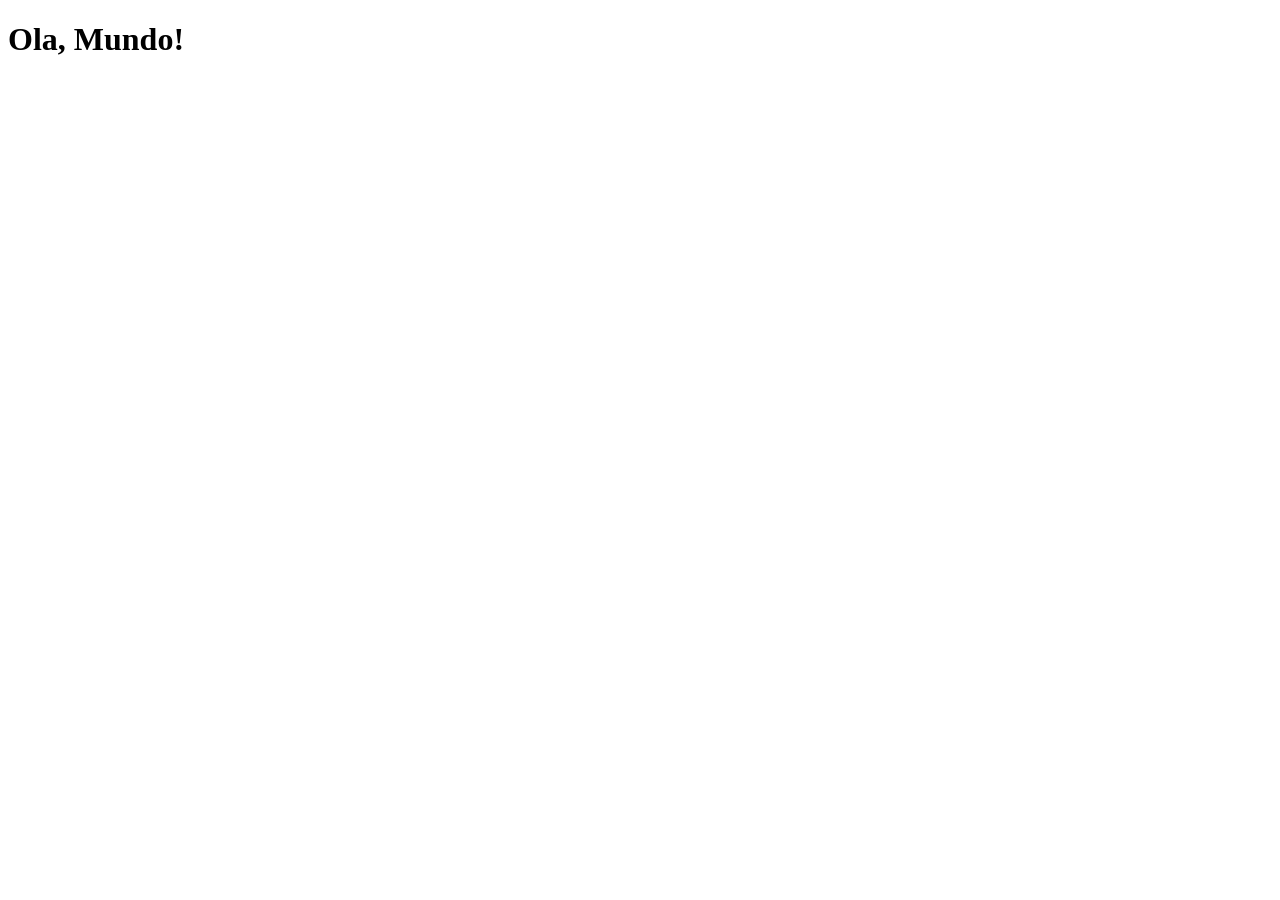
==== index.html @ dea98ad4 "Criei a pagina inicial" ====
<!DOCTYPE html>
<html lang="pt-br">
<head>
    <meta charset="UTF-8">
    <meta name="viewport" content="width=device-width, initial-scale=1.0">
    <title>Projeto Redes Sociais</title>
    <link rel="shortcut icon" href="favicon.ico" type="image/x-icon">
    <link rel="stylesheet" href="style.css">
</head>
<body>
    <h1>Ola, Mundo!</h1>
</body>
</html>
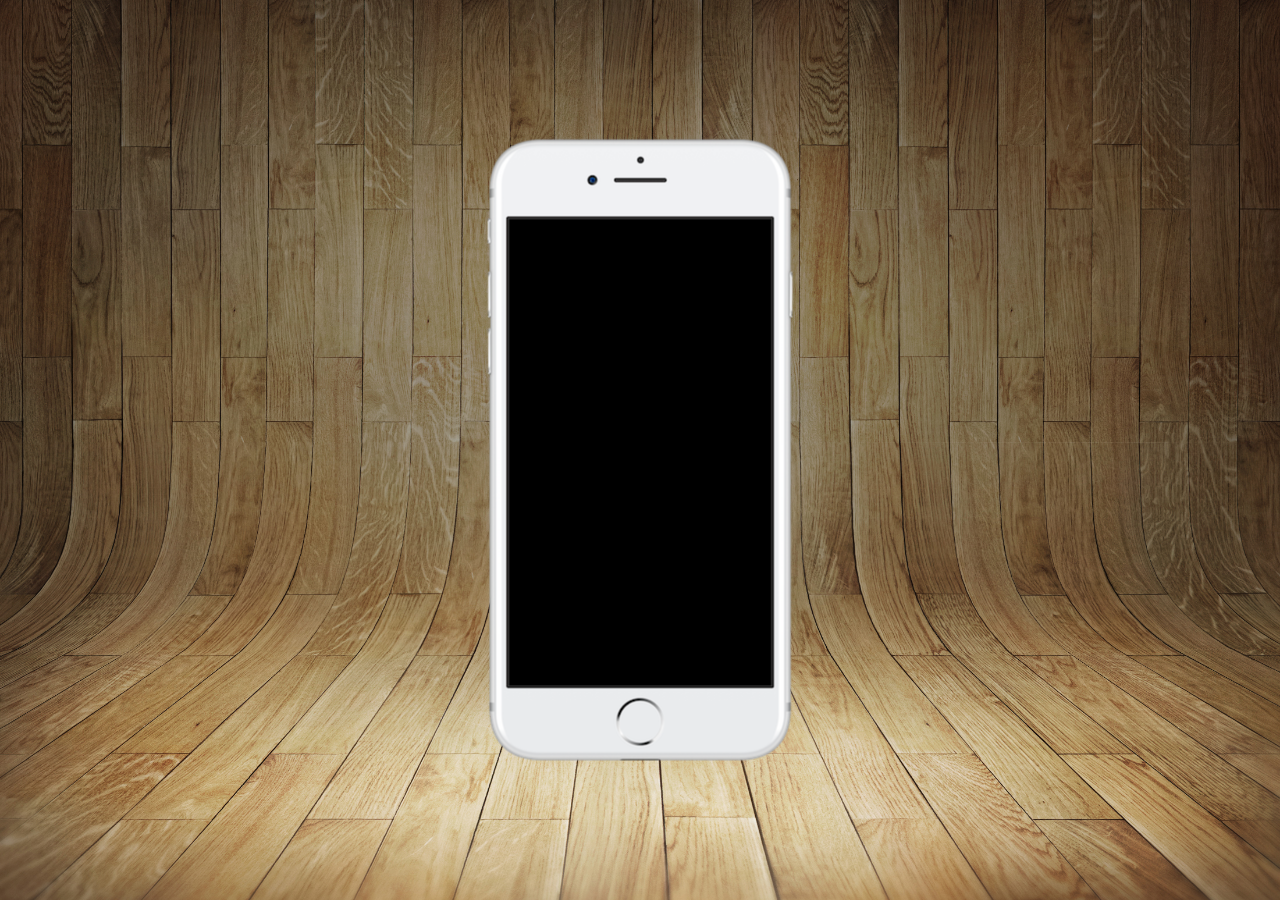
==== commit de008942: "colocando imagens" ====
--- a/index.html
+++ b/index.html
@@ -5,9 +5,17 @@
     <meta name="viewport" content="width=device-width, initial-scale=1.0">
     <title>Projeto Redes Sociais</title>
     <link rel="shortcut icon" href="favicon.ico" type="image/x-icon">
-    <link rel="stylesheet" href="style.css">
+    <link rel="stylesheet" href="estilos/style.css">
 </head>
 <body>
-    <h1>Ola, Mundo!</h1>
+    <main>
+        <section id="telefone">
+            
+        </section>
+        
+        <section id="redes-sociais">
+
+        </section>
+    </main>
 </body>
 </html>
--- a/estilos/style.css
+++ b/estilos/style.css
@@ -0,0 +1,38 @@
+@charset "UTF-8";
+
+*{
+    padding: 0px;
+    margin: 0px;
+    font-family: Arial, Helvetica, sans-serif;
+}
+
+html,body{
+    height: 100vh;
+    width: 100vw;
+    background-color: black;
+}
+
+body{
+    background: url('../imagens/fundo-madeira.jpg') no-repeat top center;
+    background-size: cover;
+    background-attachment: fixed;
+}
+
+main{
+    position: relative;
+    
+    height: 100vh;
+
+}
+
+section#telefone{
+    position: relative;
+    top: 50%;
+    left: 50%;
+    transform: translate(-50%, -50%);
+
+    height: 627px;
+    width: 311px;
+    
+    background:  url(../imagens/frame-iphone.png) no-repeat;
+}
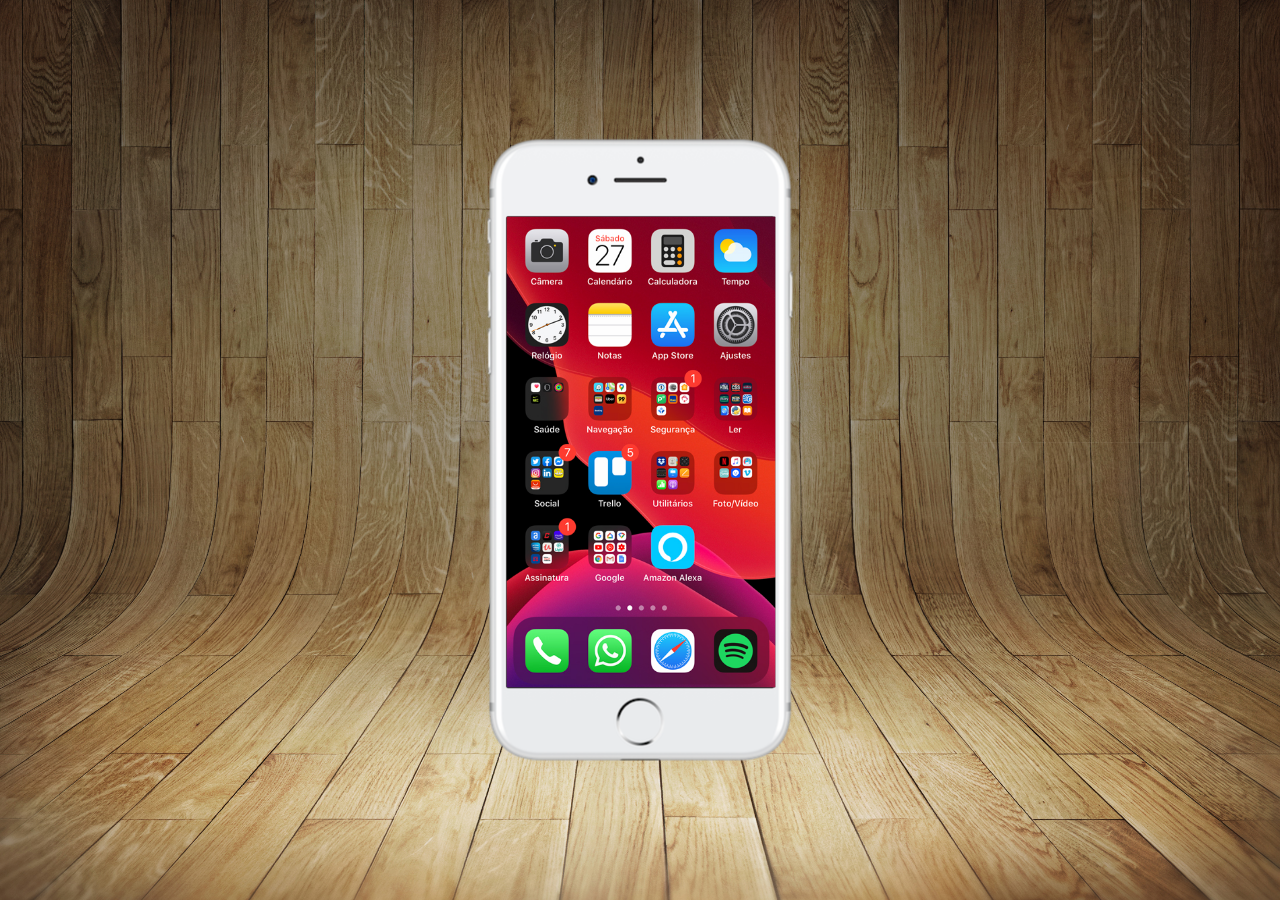
==== commit 375d7762: "tela de celular" ====
--- a/index.html
+++ b/index.html
@@ -10,7 +10,7 @@
 <body>
     <main>
         <section id="telefone">
-            
+            <iframe src="home.html" name="tela" id="tela" frameborder="0"></iframe>
         </section>
         
         <section id="redes-sociais">
--- a/estilos/style.css
+++ b/estilos/style.css
@@ -13,9 +13,9 @@
 }
 
 body{
-    background: url('../imagens/fundo-madeira.jpg') no-repeat top center;
+    background: url('../imagens/fundo-madeira.jpg') no-repeat  fixed top center;
     background-size: cover;
-    background-attachment: fixed;
+    
 }
 
 main{
@@ -34,5 +34,14 @@
     height: 627px;
     width: 311px;
     
-    background:  url(../imagens/frame-iphone.png) no-repeat;
+    background:  url('../imagens/frame-iphone.png') no-repeat;
+}
+
+iframe#tela{
+    position: relative;
+    top: 80px;
+    left: 22px;
+
+    width: 269px;
+    height: 471px;
 }
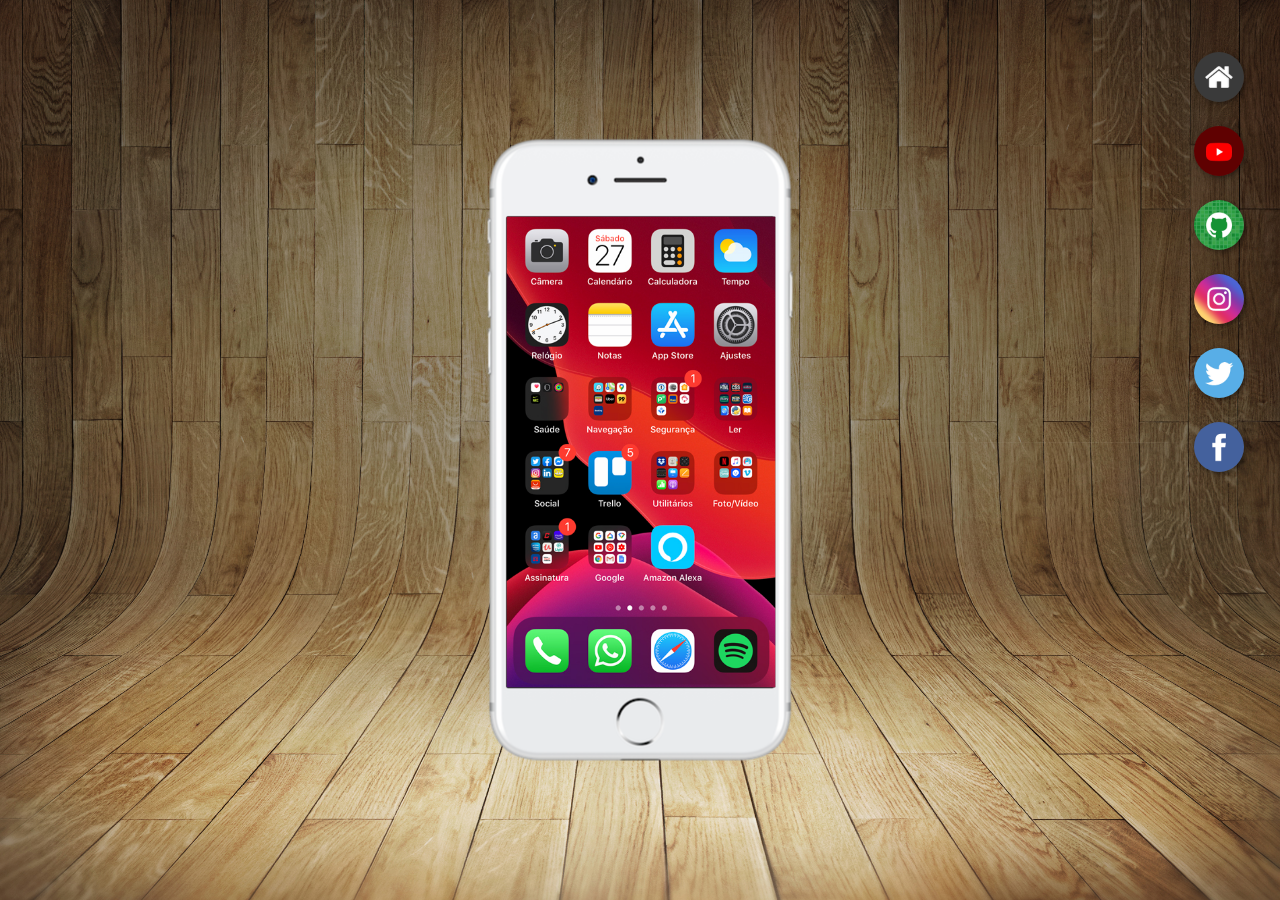
==== commit dca7355b: "homes" ====
--- a/index.html
+++ b/index.html
@@ -10,11 +10,16 @@
 <body>
     <main>
         <section id="telefone">
-            <iframe src="home.html" name="tela" id="tela" frameborder="0"></iframe>
+            <iframe src="home.html" name="tela" id="tela" frameborder="0"> Seu navegador não é compativel para isso.</iframe>
         </section>
         
         <section id="redes-sociais">
-
+            <a href="#" target="tela"> <img src="imagens/logo-home.jpg" alt="Home"></a><br>
+            <a href="#" target="tela"> <img src="imagens/logo-youtube.jpg" alt="Youtube"></a><br>
+            <a href="#" target="tela"> <img src="imagens/logo-github.jpg" alt="Github"></a><br>
+            <a href="#" target="tela"> <img src="imagens/logo-instagram.jpg" alt="Instagram"></a><br>
+            <a href="#" target="tela"> <img src="imagens/logo-twitter.jpg" alt="Twitter"></a><br>
+            <a href="#" target="tela"> <img src="imagens/logo-facebook.jpg" alt="Facebook"></a>
         </section>
     </main>
 </body>
--- a/estilos/style.css
+++ b/estilos/style.css
@@ -13,7 +13,8 @@
 }
 
 body{
-    background: url('../imagens/fundo-madeira.jpg') no-repeat  fixed top center;
+    background: url('../imagens/fundo-madeira.jpg') no-repeat top center;
+    background-attachment: fixed;
     background-size: cover;
     
 }
@@ -44,4 +45,26 @@
 
     width: 269px;
     height: 471px;
+}
+
+section#redes-sociais {
+    text-align: right;
+    position: relative;
+    top: -65%;
+    right: 2%;
+}
+section#redes-sociais > a > img {
+    width: 50px;
+    margin: 10px;
+
+    border-radius: 50%;
+    box-shadow: 2px 2px 5px rgba(0, 0, 0, 0.400);
+    box-sizing: border-box;
+}
+
+section#redes-sociais img:hover{
+    border: 2px solid rgba(255, 255, 255, 0.637);
+    transform: translate(-3px, -3px);
+    box-shadow: 5px 5px 10px rgba(0, 0, 0, 0.623);
+    transition: transform .5s, border .6s;
 }
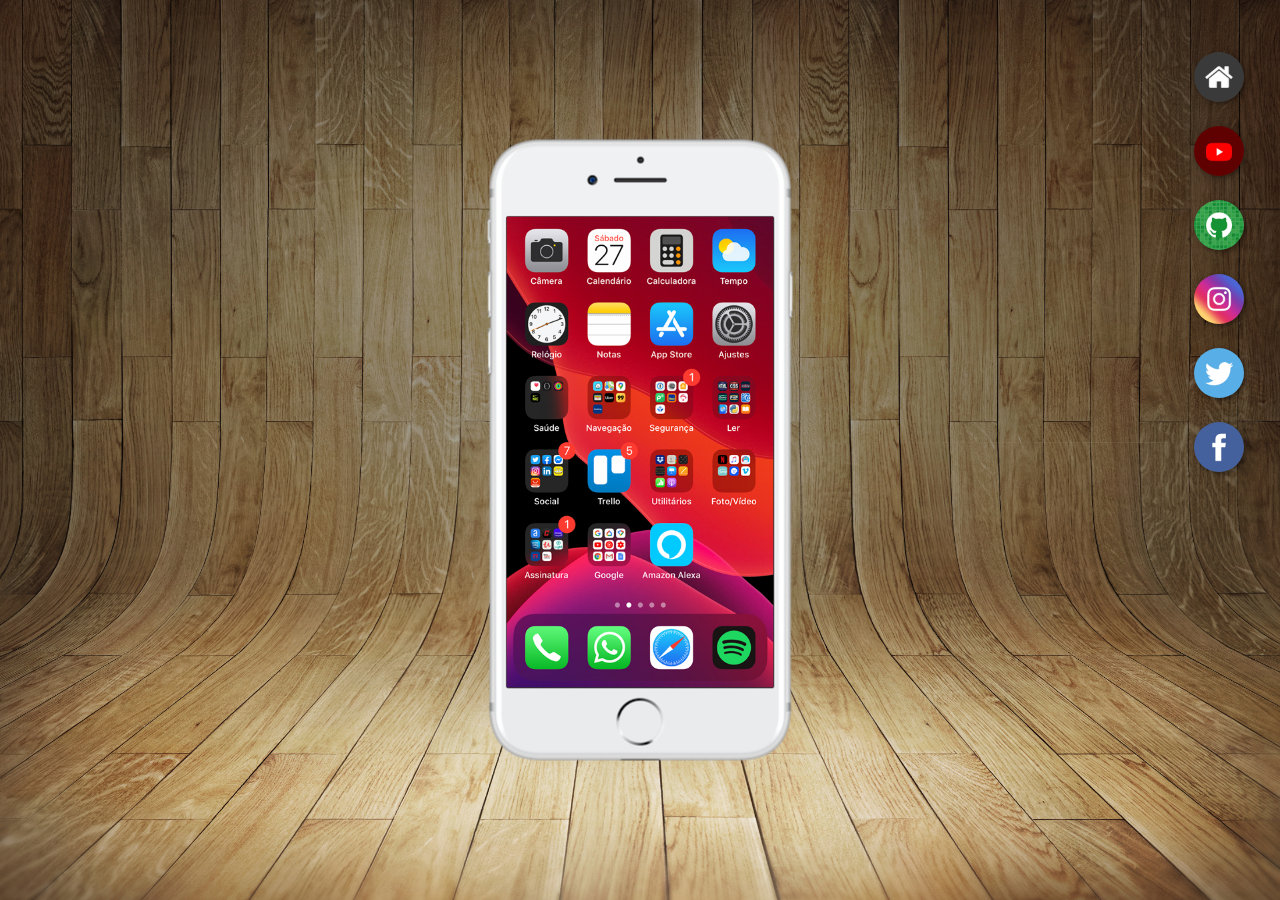
==== commit 25703ced: "criando interfaces" ====
--- a/index.html
+++ b/index.html
@@ -10,16 +10,22 @@
 <body>
     <main>
         <section id="telefone">
-            <iframe src="home.html" name="tela" id="tela" frameborder="0"> Seu navegador não é compativel para isso.</iframe>
+            <iframe src="sociais/home.html" name="tela" id="tela" frameborder="0"> Seu navegador não é compativel para isso.</iframe>
         </section>
         
         <section id="redes-sociais">
-            <a href="#" target="tela"> <img src="imagens/logo-home.jpg" alt="Home"></a><br>
-            <a href="#" target="tela"> <img src="imagens/logo-youtube.jpg" alt="Youtube"></a><br>
-            <a href="#" target="tela"> <img src="imagens/logo-github.jpg" alt="Github"></a><br>
-            <a href="#" target="tela"> <img src="imagens/logo-instagram.jpg" alt="Instagram"></a><br>
-            <a href="#" target="tela"> <img src="imagens/logo-twitter.jpg" alt="Twitter"></a><br>
-            <a href="#" target="tela"> <img src="imagens/logo-facebook.jpg" alt="Facebook"></a>
+            
+            <a href="sociais/home.html" target="tela"> <img src="imagens/logo-home.jpg" alt="Home"></a><br>
+           
+            <a href="sociais/youtube.html" target="tela"> <img src="imagens/logo-youtube.jpg" alt="Youtube"></a><br>
+            
+            <a href="sociais/github.html" target="tela"> <img src="imagens/logo-github.jpg" alt="Github"></a><br>
+           
+            <a href="sociais/intagram.html" target="tela"> <img src="imagens/logo-instagram.jpg" alt="Instagram"></a><br>
+           
+            <a href="sociais/twitter.html" target="tela"> <img src="imagens/logo-twitter.jpg" alt="Twitter"></a><br>
+            
+            <a href="sociais/facebook.html" target="tela"> <img src="imagens/logo-facebook.jpg" alt="Facebook"></a>
         </section>
     </main>
 </body>
--- a/estilos/style.css
+++ b/estilos/style.css
@@ -43,7 +43,7 @@
     top: 80px;
     left: 22px;
 
-    width: 269px;
+    width: 267px;
     height: 471px;
 }
 
